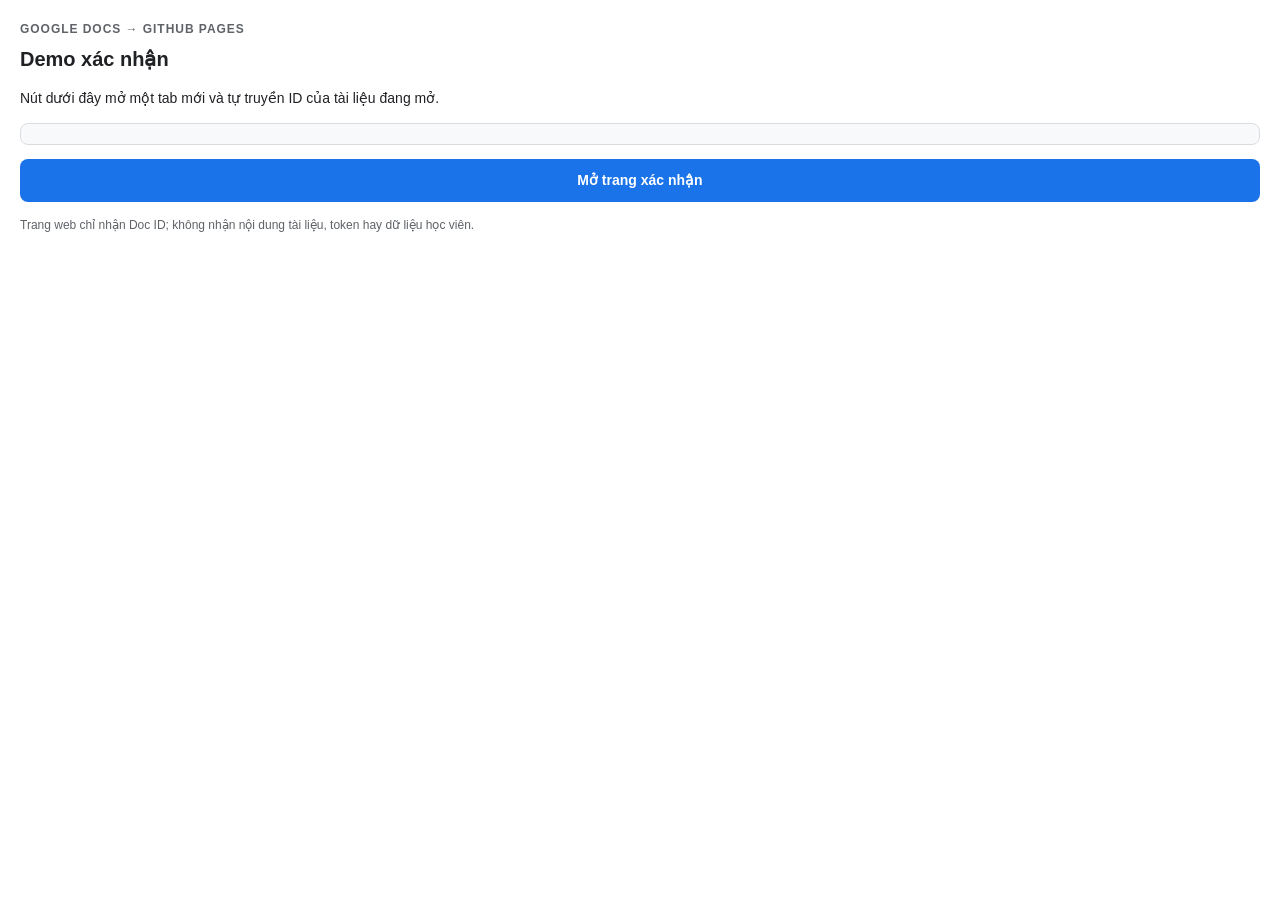
==== google-doc-bound-script/Sidebar.html @ eaceadfe "Tạo demo Google Docs sidebar và GitHub Pages" ====
<!doctype html>
<html lang="vi">
  <head>
    <base target="_blank">
    <meta charset="utf-8">
    <style>
      body {
        margin: 0;
        padding: 20px;
        color: #202124;
        font: 14px/1.5 Arial, sans-serif;
      }

      .eyebrow {
        margin: 0 0 6px;
        color: #5f6368;
        font-size: 12px;
        font-weight: 700;
        letter-spacing: .08em;
        text-transform: uppercase;
      }

      h1 {
        margin: 0 0 10px;
        font-size: 20px;
      }

      .doc-id {
        overflow: hidden;
        margin: 14px 0;
        padding: 10px;
        border: 1px solid #dadce0;
        border-radius: 8px;
        background: #f8f9fa;
        font-family: Consolas, monospace;
        text-overflow: ellipsis;
        white-space: nowrap;
      }

      .button {
        display: block;
        padding: 11px 14px;
        border-radius: 8px;
        background: #1a73e8;
        color: #fff;
        font-weight: 700;
        text-align: center;
        text-decoration: none;
      }

      .note {
        margin-top: 14px;
        color: #5f6368;
        font-size: 12px;
      }
    </style>
  </head>
  <body>
    <p class="eyebrow">Google Docs → GitHub Pages</p>
    <h1>Demo xác nhận</h1>
    <p>Nút dưới đây mở một tab mới và tự truyền ID của tài liệu đang mở.</p>
    <div class="doc-id" title="<?= docId ?>"><?= docId ?></div>
    <a class="button" href="<?= openUrl ?>">Mở trang xác nhận</a>
    <p class="note">Trang web chỉ nhận Doc ID; không nhận nội dung tài liệu, token hay dữ liệu học viên.</p>
  </body>
</html>
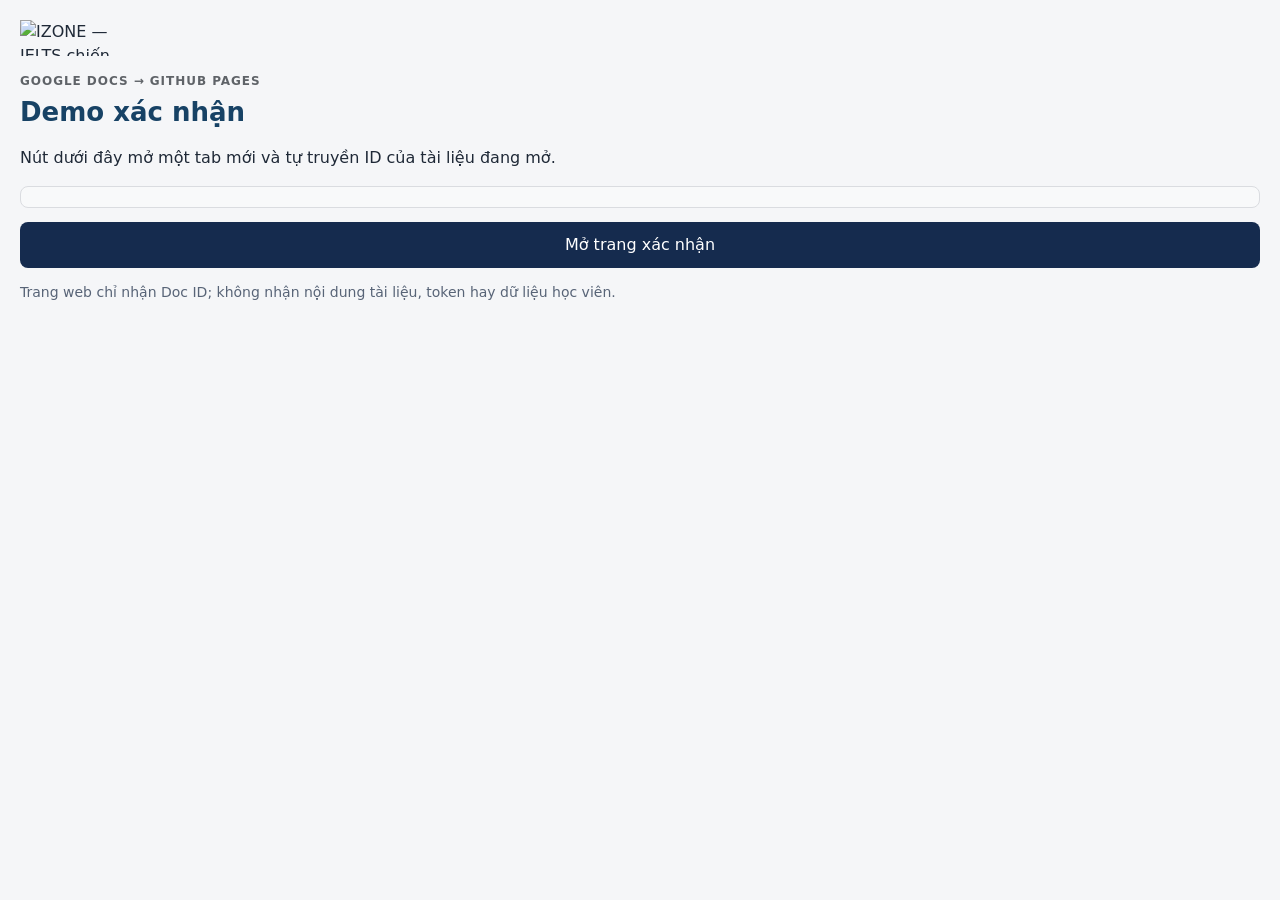
==== commit 253b2c5b: "Áp dụng IZONE master 170 cho Sidebar và trang kết quả Docs Đồng bộ Sidebar, trang tĩnh và HTML kết q" ====
--- a/google-doc-bound-script/Sidebar.html
+++ b/google-doc-bound-script/Sidebar.html
@@ -53,9 +53,21 @@
         color: #5f6368;
         font-size: 12px;
       }
-    </style>
+
+@font-face{font-family:'Source Sans 3';src:url('https://tranhoangduc90.github.io/google-doc-sidebar-github-demo/master170/assets/SourceSans3-Variable.woff2') format('woff2');font-weight:200 900;font-display:swap}
+body{font-family:'Source Sans 3',system-ui,sans-serif;font-size:16px;line-height:1.5;background:#f5f6f8;color:#1f2937}
+h1{font-size:26px;line-height:1.3;color:#174265}h2{font-size:22px;color:#174265}
+.m170-logo{display:block;height:36px;width:auto;max-width:100%;object-fit:contain;margin-bottom:16px}
+button,.button{font:inherit;border-radius:8px}button.primary,.button{background:#152b4e;color:#fff}
+:focus-visible{outline:3px solid #db0829;outline-offset:3px}
+.note,.subtitle,.details{color:#586477;font-size:14px}.card{box-shadow:none;border:1px solid #dce1e7;border-radius:12px}
+.doc-id{white-space:normal;overflow:visible;overflow-wrap:anywhere;text-overflow:clip}
+.step.done{color:#166534}.step.active{color:#174265}.step.error{color:#9b0a22}
+.warning{background:#fff4e0;color:#8a5300;border-color:#dce1e7}
+@media(prefers-reduced-motion:reduce){.spinner{animation:none}}
+</style>
   </head>
-  <body>
+  <body><img class="m170-logo" src="https://tranhoangduc90.github.io/google-doc-sidebar-github-demo/master170/assets/izone-logo-color.png" alt="IZONE — IELTS chiến lược" width="145" height="48">
     <p class="eyebrow">Google Docs → GitHub Pages</p>
     <h1>Demo xác nhận</h1>
     <p>Nút dưới đây mở một tab mới và tự truyền ID của tài liệu đang mở.</p>
